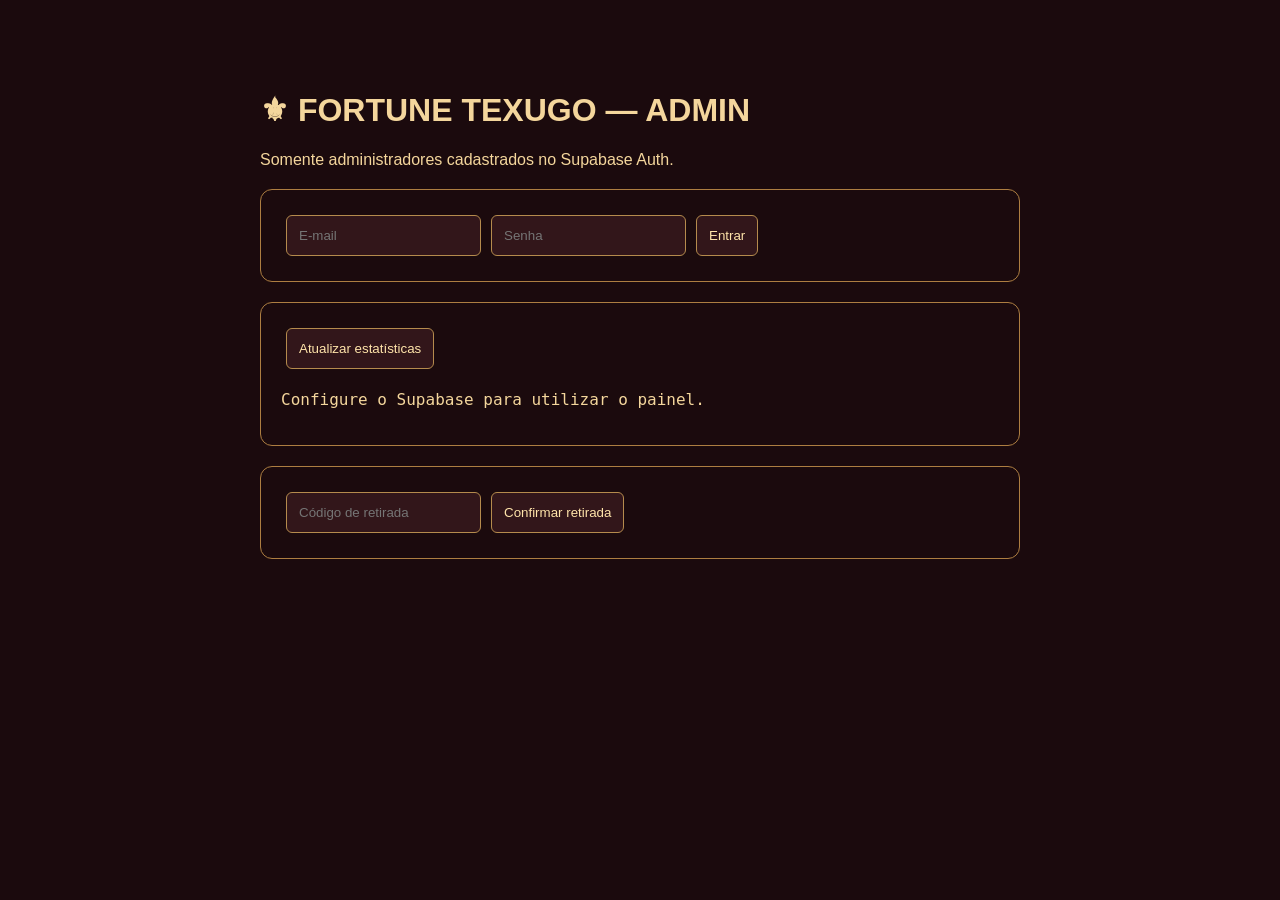
==== admin.html @ 56cc3157 "Add Fortune Texugo V4 web interface" ====
<!doctype html><html lang="pt-BR"><head><meta charset="utf-8"><meta name="viewport" content="width=device-width,initial-scale=1"><title>Admin | Fortune Texugo</title><style>body{font:16px Arial;background:#1b0a0d;color:#f4d69c;max-width:760px;margin:50px auto;padding:20px}input,button{padding:12px;margin:5px;background:#32161a;color:#ffe4aa;border:1px solid #b58b4d;border-radius:6px}button{cursor:pointer}section{border:1px solid #ad7e41;padding:20px;border-radius:12px;margin:20px 0}pre{white-space:pre-wrap;overflow-wrap:anywhere}</style></head><body><h1>⚜ FORTUNE TEXUGO — ADMIN</h1><p>Somente administradores cadastrados no Supabase Auth.</p><section><input id="email" type="email" placeholder="E-mail"><input id="password" type="password" placeholder="Senha"><button id="login">Entrar</button></section><section><button id="stats">Atualizar estatísticas</button><pre id="output">Configure o Supabase para utilizar o painel.</pre></section><section><input id="code" placeholder="Código de retirada"><button id="redeem">Confirmar retirada</button></section><script type="module">
import {createClient} from 'https://esm.sh/@supabase/supabase-js@2';const CONFIG={SUPABASE_URL:'',SUPABASE_ANON_KEY:''};const $=id=>document.getElementById(id);const ok=!!(CONFIG.SUPABASE_URL&&CONFIG.SUPABASE_ANON_KEY);const db=ok?createClient(CONFIG.SUPABASE_URL,CONFIG.SUPABASE_ANON_KEY):null;const out=x=>$('output').textContent=typeof x==='string'?x:JSON.stringify(x,null,2);$('login').onclick=async()=>{if(!ok)return out('Configure SUPABASE_URL e SUPABASE_ANON_KEY');const {error}=await db.auth.signInWithPassword({email:$('email').value,password:$('password').value});out(error?error.message:'Login realizado')};async function action(a,code){if(!ok)return out('Configure Supabase');const {data:{session}}=await db.auth.getSession();if(!session)return out('Faça login');const r=await fetch(CONFIG.SUPABASE_URL+'/functions/v1/admin',{method:'POST',headers:{'Content-Type':'application/json',apikey:CONFIG.SUPABASE_ANON_KEY,Authorization:'Bearer '+session.access_token},body:JSON.stringify({action:a,code})});out(await r.json())}$('stats').onclick=()=>action('stats');$('redeem').onclick=()=>action('redeem',$('code').value.trim().toUpperCase());
</script></body></html>
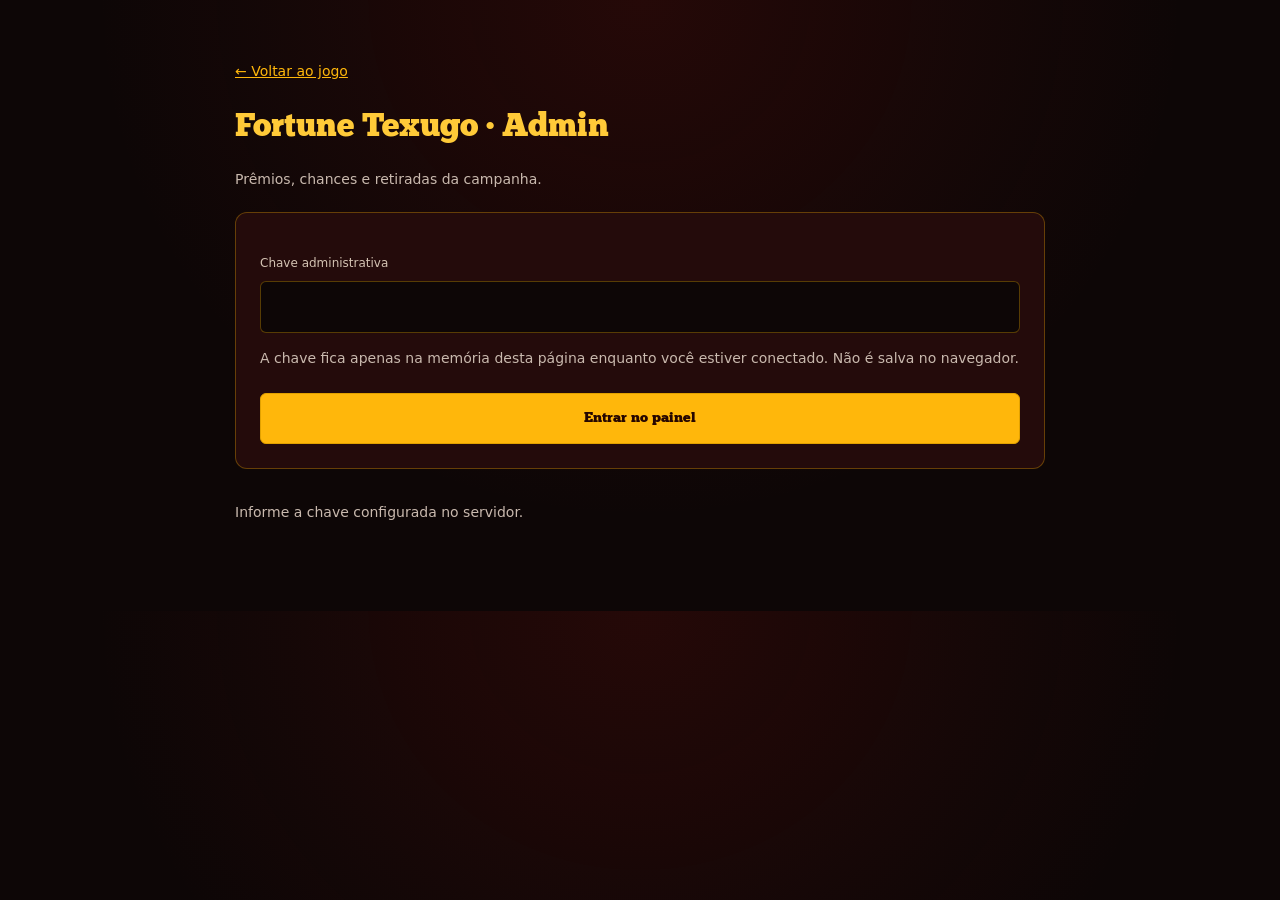
==== commit 108b33e4: "Integrate Fortune Texugo accounts, rewards and Railway deployment" ====
--- a/admin.html
+++ b/admin.html
@@ -1,3 +1,83 @@
-<!doctype html><html lang="pt-BR"><head><meta charset="utf-8"><meta name="viewport" content="width=device-width,initial-scale=1"><title>Admin | Fortune Texugo</title><style>body{font:16px Arial;background:#1b0a0d;color:#f4d69c;max-width:760px;margin:50px auto;padding:20px}input,button{padding:12px;margin:5px;background:#32161a;color:#ffe4aa;border:1px solid #b58b4d;border-radius:6px}button{cursor:pointer}section{border:1px solid #ad7e41;padding:20px;border-radius:12px;margin:20px 0}pre{white-space:pre-wrap;overflow-wrap:anywhere}</style></head><body><h1>⚜ FORTUNE TEXUGO — ADMIN</h1><p>Somente administradores cadastrados no Supabase Auth.</p><section><input id="email" type="email" placeholder="E-mail"><input id="password" type="password" placeholder="Senha"><button id="login">Entrar</button></section><section><button id="stats">Atualizar estatísticas</button><pre id="output">Configure o Supabase para utilizar o painel.</pre></section><section><input id="code" placeholder="Código de retirada"><button id="redeem">Confirmar retirada</button></section><script type="module">
-import {createClient} from 'https://esm.sh/@supabase/supabase-js@2';const CONFIG={SUPABASE_URL:'',SUPABASE_ANON_KEY:''};const $=id=>document.getElementById(id);const ok=!!(CONFIG.SUPABASE_URL&&CONFIG.SUPABASE_ANON_KEY);const db=ok?createClient(CONFIG.SUPABASE_URL,CONFIG.SUPABASE_ANON_KEY):null;const out=x=>$('output').textContent=typeof x==='string'?x:JSON.stringify(x,null,2);$('login').onclick=async()=>{if(!ok)return out('Configure SUPABASE_URL e SUPABASE_ANON_KEY');const {error}=await db.auth.signInWithPassword({email:$('email').value,password:$('password').value});out(error?error.message:'Login realizado')};async function action(a,code){if(!ok)return out('Configure Supabase');const {data:{session}}=await db.auth.getSession();if(!session)return out('Faça login');const r=await fetch(CONFIG.SUPABASE_URL+'/functions/v1/admin',{method:'POST',headers:{'Content-Type':'application/json',apikey:CONFIG.SUPABASE_ANON_KEY,Authorization:'Bearer '+session.access_token},body:JSON.stringify({action:a,code})});out(await r.json())}$('stats').onclick=()=>action('stats');$('redeem').onclick=()=>action('redeem',$('code').value.trim().toUpperCase());
-</script></body></html>+<!doctype html>
+<html lang="pt-BR">
+<head>
+  <meta charset="utf-8">
+  <meta name="viewport" content="width=device-width,initial-scale=1">
+  <title>Admin | Fortune Texugo</title>
+  <link rel="stylesheet" href="assets/admin.css">
+</head>
+<body>
+  <main>
+    <a href="/">← Voltar ao jogo</a>
+    <h1>Fortune Texugo · Admin</h1>
+    <p>Prêmios, chances e retiradas da campanha.</p>
+    <form id="admin-form">
+      <label for="admin-key">Chave administrativa</label>
+      <input id="admin-key" type="password" required autocomplete="off">
+      <p>A chave fica apenas na memória desta página enquanto você estiver conectado. Não é salva no navegador.</p>
+      <button type="submit">Entrar no painel</button>
+    </form>
+    <p id="status" role="status" aria-live="polite">Informe a chave configurada no servidor.</p>
+    <div id="dashboard" hidden>
+      <div class="toolbar"><button id="refresh" type="button">Atualizar painel</button><button id="logout" type="button" class="secondary">Sair</button></div>
+      <section aria-label="Estatísticas">
+        <dl class="stats-grid">
+          <div><dt>Participantes</dt><dd id="players">—</dd></div>
+          <div><dt>Giros realizados</dt><dd id="spins">—</dd></div>
+          <div><dt>Prêmios disponíveis</dt><dd id="stock">—</dd></div>
+          <div><dt>Modo</dt><dd id="mode">—</dd></div>
+        </dl>
+      </section>
+      <form id="probability-form" aria-labelledby="probability-title">
+        <span class="section-kicker">CONTROLE DA CAMPANHA</span><h2 id="probability-title">Porcentagem de ganho</h2>
+        <p>Defina a chance base de ganhar em cada giro elegível. A alteração vale para os próximos giros.</p>
+        <label for="probability">Porcentagem de ganho (%)</label>
+        <div class="percentage-control"><input id="probability" type="number" min="0" max="100" step="0.01" required aria-describedby="chance-preview probability-mode"><span aria-hidden="true">%</span></div>
+        <p id="probability-current"></p><p id="chance-preview"></p>
+        <div id="effective-chances" aria-live="polite"></div>
+        <p id="probability-mode" class="mode-notice"></p>
+        <button type="submit">Salvar porcentagem de ganho</button>
+        <p id="probability-status" role="status"></p>
+        <details><summary>Como a porcentagem funciona</summary><p>A chance base é multiplicada pelo fator de cada prêmio, até o máximo de 100%. O sistema usa o primeiro prêmio ativo com estoque, na ordem configurada. Máximo de um prêmio por participante. Itens pausados ou esgotados não participam.</p></details>
+      </form>
+      <section aria-labelledby="catalog-title">
+        <h2 id="catalog-title">Prêmios da campanha</h2>
+        <p>A quantidade total inclui os prêmios já concedidos. Aumentá-la adiciona unidades; reduzi-la preserva os resultados e retiradas existentes.</p>
+        <div id="prize-types"></div>
+      </section>
+      <form id="new-prize-form">
+        <h2>Adicionar prêmio</h2>
+        <label for="new-name">Nome do prêmio</label><input id="new-name" minlength="2" maxlength="80" required placeholder="Ex.: Pulseira de entrada no bar">
+        <label for="new-symbol">Símbolo nos rolos</label><select id="new-symbol" required></select>
+        <label for="new-priority">Ordem na sequência (menor primeiro)</label><input id="new-priority" type="number" min="1" max="10000" step="1" value="2" required>
+        <label for="new-multiplier">Multiplicador da chance base (2 = dobro)</label><input id="new-multiplier" type="number" min="1" max="100" step="1" value="1" required>
+        <label for="new-quantity">Quantidade total</label><input id="new-quantity" type="number" min="0" max="10000" step="1" required>
+        <label class="checkbox"><input id="new-active" type="checkbox" checked> Disponível para sorteio</label>
+        <button type="submit">Adicionar prêmio</button>
+      </form>
+      <section><h2>CÓDIGOS PROMOCIONAIS</h2><p id="code-metrics"></p><p>Um resgate por conta, sempre. Edições não alteram os giros já concedidos.</p><button id="export-redemptions" type="button">Exportar resgates CSV</button><div id="promo-list"></div></section>
+      <form id="promo-create-form"><h2>Criar código promocional</h2><label for="create-code">Código (deixe vazio para gerar com segurança)</label><input id="create-code" maxlength="40" pattern="[A-Za-z0-9_-]{3,40}"><label for="create-spins">Giros concedidos</label><input id="create-spins" type="number" min="1" max="1000" required><label for="create-limit">Máximo de resgates</label><input id="create-limit" type="number" min="1" max="1000000" required><p>Cupons ativos ficam disponíveis imediatamente, sem data de expiração.</p><label for="create-description">Descrição interna</label><input id="create-description" maxlength="200"><label class="checkbox"><input id="create-active" type="checkbox" checked> Ativo</label><button>Criar código</button></form>
+      <section><h2>USUÁRIOS</h2><form id="users-search-form"><label for="user-search">Pesquisar nome ou Instagram</label><input id="user-search" maxlength="80"><button>Pesquisar</button></form><ul id="account-users"></ul><label for="manage-user">ID da conta selecionada</label><input id="manage-user" type="number" min="1"><form id="adjust-balance-form"><h3>Ajustar saldo</h3><label for="adjust-amount">Quantidade (negativa para remover)</label><input id="adjust-amount" type="number" min="-1000000" max="1000000" required><label for="adjust-reason">Justificativa obrigatória</label><input id="adjust-reason" minlength="5" maxlength="200" required><button>Aplicar ajuste</button></form><form id="account-status-form"><h3>Status da conta</h3><label for="manage-status">Status</label><select id="manage-status"><option value="suspended">Suspensa</option><option value="active">Ativa</option></select><label for="status-reason">Justificativa</label><input id="status-reason" minlength="5" maxlength="200" required><button>Atualizar status</button></form><h3>Histórico selecionado</h3><pre id="admin-history"></pre></section>
+      <details><summary>INDICAÇÕES</summary><ul id="account-referrals"></ul></details><details><summary>ATIVIDADES SUSPEITAS</summary><pre id="suspicious-signals"></pre></details><details><summary>AUDITORIA</summary><pre id="admin-audit"></pre></details>
+      <details><summary>RETENÇÃO DO CPF E BACKUPS</summary><p>A rotina remove CPF, identificador HMAC e fragmento após o prazo. Cópias externas exigem conferência operacional real.</p><button id="run-retention" type="button">Executar rotina de retenção</button><pre id="retention-report"></pre><form id="backup-review-form"><label for="backup-evidence">Evidências de exclusão/retenção de backups, logs e cópias externas (sem dados pessoais)</label><textarea id="backup-evidence" minlength="10" maxlength="1000" required></textarea><button>Registrar conferência</button></form></details>
+      <section aria-labelledby="awarded-title"><h2 id="awarded-title">Prêmios concedidos</h2><ul id="prizes"></ul></section>
+      <details><summary>Cadastros legados e confirmação por telefone</summary><section><h2>Participantes e confirmação de telefone</h2><p>Últimos 100 cadastros. Confirme a posse do telefone por contato com o participante antes de liberar manualmente.</p><ul id="participants"></ul></section>
+      <form id="verify-phone-form"><h2>Confirmar telefone manualmente</h2>
+        <label for="verify-player">ID do participante</label><input id="verify-player" type="number" min="1" required>
+        <label for="verify-phone">Telefone completo com DDD</label><input id="verify-phone" type="tel" required autocomplete="off">
+        <label for="verify-note">Como confirmou a posse do telefone?</label><input id="verify-note" minlength="5" maxlength="200" required placeholder="Ex.: ligação atendida presencialmente">
+        <label class="checkbox"><input id="verify-checked" type="checkbox" required> Confirmei que o participante tem acesso ao telefone. Apenas conhecer o número não é suficiente.</label><button type="submit">Confirmar telefone</button>
+      </form>
+      </details><form id="redeem-form">
+        <h2>Confirmar retirada</h2>
+        <label for="claim-code">Código de retirada</label>
+        <input id="claim-code" required pattern="[A-Za-z0-9]{2,100}" maxlength="100" autocomplete="off">
+        <label class="checkbox"><input type="checkbox" required> Conferi o participante e o código presencialmente. Confirmo a entrega do prêmio.</label>
+        <button type="submit">Confirmar entrega</button>
+      </form>
+    </div>
+  </main>
+  <script src="assets/content.js"></script>
+  <script src="assets/admin.js"></script><script src="assets/admin-accounts.js"></script>
+</body>
+</html>
--- a/assets/admin.css
+++ b/assets/admin.css
@@ -0,0 +1,36 @@
+@import url('./brand.css');
+:root{color-scheme:dark;--background:#171316;--surface:#211b20;--gold:#d4b57c;--text:#f5ead7;--border:#c9aa7140}
+*{box-sizing:border-box}
+[hidden]{display:none!important}
+body{margin:0;background:var(--background);color:var(--text);font:14px/1.7 system-ui,sans-serif}
+main{max-width:850px;margin:2.5rem auto;padding:1.25rem}
+a{color:var(--gold)}
+h1,h2{font-family:Georgia,serif;line-height:1.3}h1{font-size:clamp(24px,5vw,32px)}h2{font-size:21px;margin-top:0}
+p{color:#c9b9ae}
+form,section{border:1px solid var(--border);background:var(--surface);padding:1.5rem;border-radius:12px;margin:1.25rem 0}
+label{display:block;margin-top:1rem;color:#d4c3b3;font-size:12px}
+input,select,button{width:100%;min-height:44px;padding:.8rem;margin-top:.5rem;border:1px solid var(--border);border-radius:6px;background:var(--background);color:var(--text);font:inherit}
+button{cursor:pointer;background:var(--gold);color:#2c1820;font-weight:700}
+button:disabled{opacity:.6;cursor:wait}.secondary{background:transparent;color:var(--gold)}
+:focus-visible{outline:2px solid var(--gold);outline-offset:3px}
+.stats-grid{display:grid;grid-template-columns:repeat(2,minmax(0,1fr));gap:20px;margin:0}dt{font-size:12px;color:#c9b9ae}dd{font-size:24px;margin:0}
+.checkbox{display:flex;align-items:center;gap:10px}.checkbox input{width:18px;min-height:18px;flex-shrink:0;margin:0}
+li{overflow-wrap:anywhere;margin-bottom:1rem}
+.toolbar{display:flex;gap:12px}.toolbar button{width:auto}
+.catalog-item{background:var(--background);border-radius:8px;margin-bottom:0}
+#status{padding:12px 0;overflow-wrap:anywhere}
+@media(max-width:420px){main{margin:1rem auto;padding:1rem}form,section{padding:1rem}.stats-grid{gap:12px}dd{font-size:20px}}
+
+pre{white-space:pre-wrap;overflow-wrap:anywhere;max-height:420px;overflow:auto;font-size:12px;background:#140e12;padding:14px;border-radius:8px}details{padding:20px;border:1px solid #b9894544;border-radius:12px;margin:16px 0}summary{cursor:pointer;color:#ebc781;font-weight:700}li{overflow-wrap:anywhere}textarea{width:100%;min-height:90px;box-sizing:border-box;background:#1c141b;color:#fff;border:1px solid #967a54;border-radius:6px;padding:10px}
+
+#probability-form{border-color:#c39a56;background:linear-gradient(140deg,#39202a,#211b20);box-shadow:0 8px 28px #0002}.section-kicker{display:block;color:var(--gold);font-size:10px;font-weight:700;letter-spacing:1.6px;margin-bottom:10px}.percentage-control{display:flex;align-items:center;gap:12px;max-width:240px}.percentage-control input{font-size:28px;font-weight:700}.percentage-control>span{font-size:28px;color:var(--gold)}#effective-chances{border-top:1px solid var(--border);padding-top:10px;margin-top:16px}#effective-chances p{margin:5px 0}.mode-notice{padding:10px 12px;border-left:2px solid var(--gold);background:#d4b57c0a;font-size:12px}#probability-status:empty{display:none}#probability-status{color:#e9cf96;font-weight:700}#probability-form details{font-size:12px;padding:12px;margin-bottom:0}
+
+:root{--background:#0d0606;--surface:#240b0b;--gold:var(--rf-yellow);--text:#fff9e9;--border:#e2a10059}
+body{background:radial-gradient(ellipse at 50% 0,#9c17112b,transparent 60%),var(--background)}
+h1,h2,h3,button,summary{font-family:var(--font-display);font-weight:400;font-synthesis:none}
+h1,h2,h3,summary{color:var(--rf-yellow-light)}
+button{background:var(--rf-yellow);color:#260700;border-color:var(--rf-gold)}
+button:hover{background:var(--rf-yellow-light)}
+.secondary{background:transparent;color:var(--rf-yellow)}
+#probability-form{border-color:var(--rf-gold);background:linear-gradient(145deg,#48100d,#240b0b)}
+.catalog-item{background:#140707}pre{background:#0d0606}
